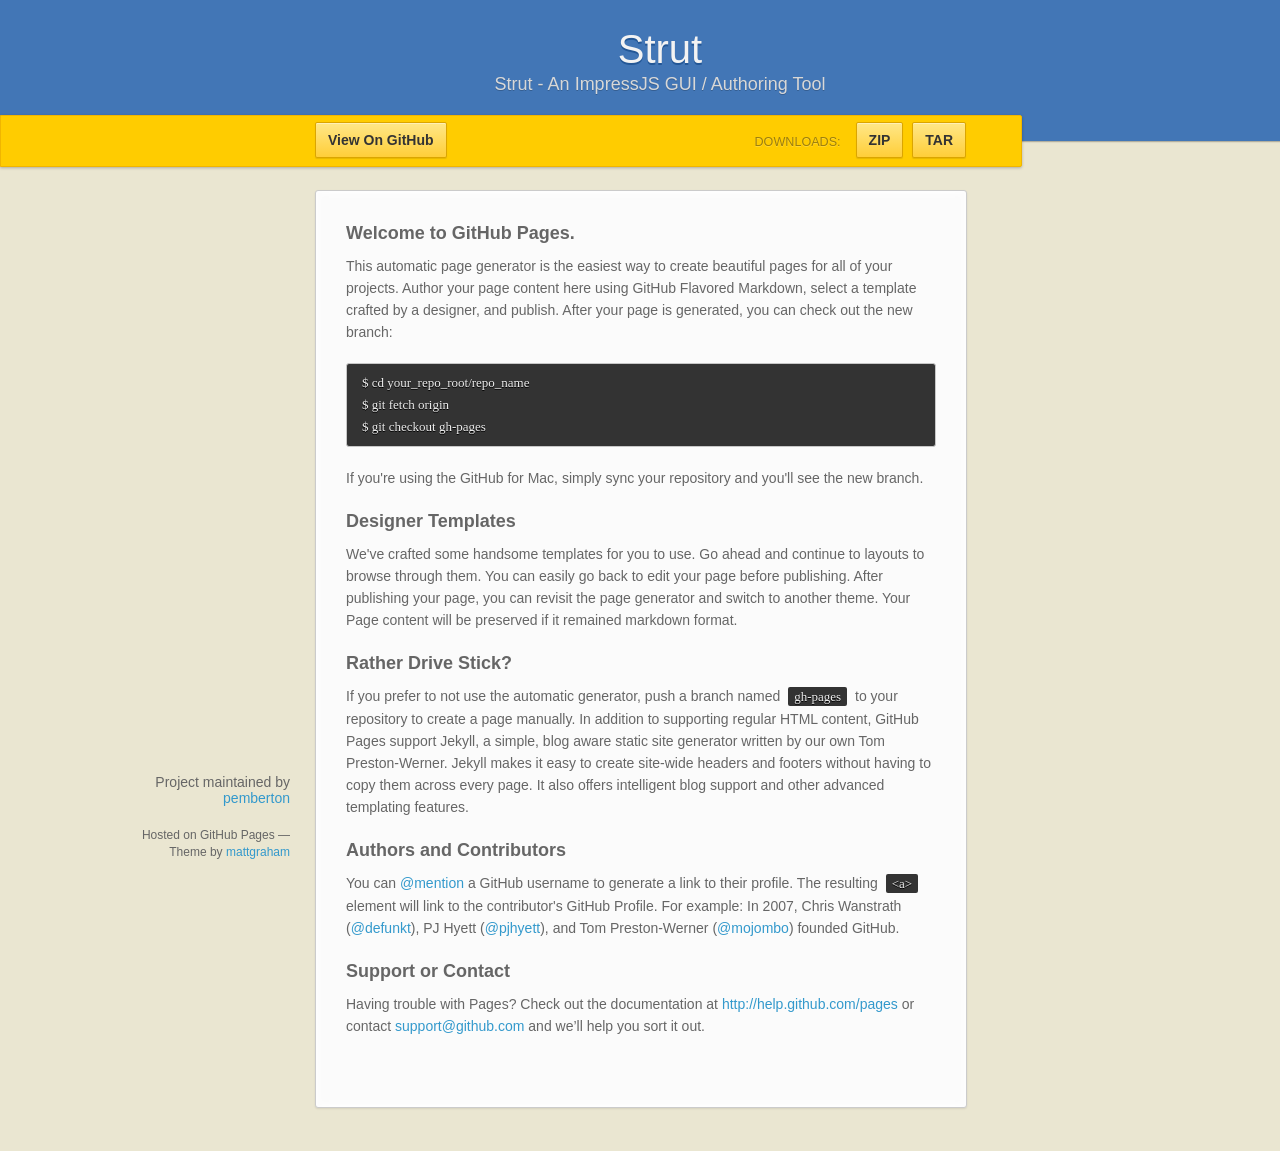
==== index.html @ c56223fb "Created gh-pages branch via GitHub" ====
<!doctype html>
<html>
  <head>
    <meta charset="utf-8">
    <meta http-equiv="X-UA-Compatible" content="chrome=1">
    <title>Strut by pemberton</title>
    <link rel="stylesheet" href="stylesheets/styles.css">
    <link rel="stylesheet" href="stylesheets/pygment_trac.css">
    <script src="https://ajax.googleapis.com/ajax/libs/jquery/1.7.1/jquery.min.js"></script>
    <script src="javascripts/main.js"></script>
    <!--[if lt IE 9]>
      <script src="//html5shiv.googlecode.com/svn/trunk/html5.js"></script>
    <![endif]-->
    <meta name="viewport" content="width=device-width, initial-scale=1, user-scalable=no">

  </head>
  <body>

      <header>
        <h1>Strut</h1>
        <p>Strut - An ImpressJS GUI / Authoring Tool</p>
      </header>

      <div id="banner">
        <span id="logo"></span>

        <a href="https://github.com/pemberton/Strut" class="button fork"><strong>View On GitHub</strong></a>
        <div class="downloads">
          <span>Downloads:</span>
          <ul>
            <li><a href="https://github.com/pemberton/Strut/zipball/master" class="button">ZIP</a></li>
            <li><a href="https://github.com/pemberton/Strut/tarball/master" class="button">TAR</a></li>
          </ul>
        </div>
      </div><!-- end banner -->

    <div class="wrapper">
      <nav>
        <ul></ul>
      </nav>
      <section>
        <h3>Welcome to GitHub Pages.</h3>

<p>This automatic page generator is the easiest way to create beautiful pages for all of your projects. Author your page content here using GitHub Flavored Markdown, select a template crafted by a designer, and publish. After your page is generated, you can check out the new branch:</p>

<pre><code>$ cd your_repo_root/repo_name
$ git fetch origin
$ git checkout gh-pages
</code></pre>

<p>If you're using the GitHub for Mac, simply sync your repository and you'll see the new branch.</p>

<h3>Designer Templates</h3>

<p>We've crafted some handsome templates for you to use. Go ahead and continue to layouts to browse through them. You can easily go back to edit your page before publishing. After publishing your page, you can revisit the page generator and switch to another theme. Your Page content will be preserved if it remained markdown format.</p>

<h3>Rather Drive Stick?</h3>

<p>If you prefer to not use the automatic generator, push a branch named <code>gh-pages</code> to your repository to create a page manually. In addition to supporting regular HTML content, GitHub Pages support Jekyll, a simple, blog aware static site generator written by our own Tom Preston-Werner. Jekyll makes it easy to create site-wide headers and footers without having to copy them across every page. It also offers intelligent blog support and other advanced templating features.</p>

<h3>Authors and Contributors</h3>

<p>You can <a href="https://github.com/blog/821" class="user-mention">@mention</a> a GitHub username to generate a link to their profile. The resulting <code>&lt;a&gt;</code> element will link to the contributor's GitHub Profile. For example: In 2007, Chris Wanstrath (<a href="https://github.com/defunkt" class="user-mention">@defunkt</a>), PJ Hyett (<a href="https://github.com/pjhyett" class="user-mention">@pjhyett</a>), and Tom Preston-Werner (<a href="https://github.com/mojombo" class="user-mention">@mojombo</a>) founded GitHub.</p>

<h3>Support or Contact</h3>

<p>Having trouble with Pages? Check out the documentation at <a href="http://help.github.com/pages">http://help.github.com/pages</a> or contact <a href="mailto:support@github.com">support@github.com</a> and we’ll help you sort it out.</p>
      </section>
      <footer>
        <p>Project maintained by <a href="https://github.com/pemberton">pemberton</a></p>
        <p><small>Hosted on GitHub Pages &mdash; Theme by <a href="http://twitter.com/#!/michigangraham">mattgraham</a></small></p>
      </footer>
    </div>
    <!--[if !IE]><script>fixScale(document);</script><!--<![endif]-->
    
  </body>
</html>
---- stylesheets/styles.css ----
/*
Leap Day for Github Pages
by Matt Graham
*/
@font-face {
  font-family: 'Quattrocento Sans';
  src: url("../fonts/quattrocentosans-bold-webfont.eot");
  src: url("../fonts/quattrocentosans-bold-webfont.eot?#iefix") format("embedded-opentype"), url("../fonts/quattrocentosans-bold-webfont.woff") format("woff"), url("../fonts/quattrocentosans-bold-webfont.ttf") format("truetype"), url("../fonts/quattrocentosans-bold-webfont.svg#QuattrocentoSansBold") format("svg");
  font-weight: bold;
  font-style: normal;
}

@font-face {
  font-family: 'Quattrocento Sans';
  src: url("../fonts/quattrocentosans-bolditalic-webfont.eot");
  src: url("../fonts/quattrocentosans-bolditalic-webfont.eot?#iefix") format("embedded-opentype"), url("../fonts/quattrocentosans-bolditalic-webfont.woff") format("woff"), url("../fonts/quattrocentosans-bolditalic-webfont.ttf") format("truetype"), url("../fonts/quattrocentosans-bolditalic-webfont.svg#QuattrocentoSansBoldItalic") format("svg");
  font-weight: bold;
  font-style: italic;
}

@font-face {
  font-family: 'Quattrocento Sans';
  src: url("../fonts/quattrocentosans-italic-webfont.eot");
  src: url("../fonts/quattrocentosans-italic-webfont.eot?#iefix") format("embedded-opentype"), url("../fonts/quattrocentosans-italic-webfont.woff") format("woff"), url("../fonts/quattrocentosans-italic-webfont.ttf") format("truetype"), url("../fonts/quattrocentosans-italic-webfont.svg#QuattrocentoSansItalic") format("svg");
  font-weight: normal;
  font-style: italic;
}

@font-face {
  font-family: 'Quattrocento Sans';
  src: url("../fonts/quattrocentosans-regular-webfont.eot");
  src: url("../fonts/quattrocentosans-regular-webfont.eot?#iefix") format("embedded-opentype"), url("../fonts/quattrocentosans-regular-webfont.woff") format("woff"), url("../fonts/quattrocentosans-regular-webfont.ttf") format("truetype"), url("../fonts/quattrocentosans-regular-webfont.svg#QuattrocentoSansRegular") format("svg");
  font-weight: normal;
  font-style: normal;
}

@font-face {
  font-family: 'Copse';
  src: url("../fonts/copse-regular-webfont.eot");
  src: url("../fonts/copse-regular-webfont.eot?#iefix") format("embedded-opentype"), url("../fonts/copse-regular-webfont.woff") format("woff"), url("../fonts/copse-regular-webfont.ttf") format("truetype"), url("../fonts/copse-regular-webfont.svg#CopseRegular") format("svg");
  font-weight: normal;
  font-style: normal;
}

/* normalize.css 2012-02-07T12:37 UTC - http://github.com/necolas/normalize.css */
/* =============================================================================
   HTML5 display definitions
   ========================================================================== */
/*
 * Corrects block display not defined in IE6/7/8/9 & FF3
 */
article,
aside,
details,
figcaption,
figure,
footer,
header,
hgroup,
nav,
section,
summary {
  display: block;
}

/*
 * Corrects inline-block display not defined in IE6/7/8/9 & FF3
 */
audio,
canvas,
video {
  display: inline-block;
  *display: inline;
  *zoom: 1;
}

/*
 * Prevents modern browsers from displaying 'audio' without controls
 */
audio:not([controls]) {
  display: none;
}

/*
 * Addresses styling for 'hidden' attribute not present in IE7/8/9, FF3, S4
 * Known issue: no IE6 support
 */
[hidden] {
  display: none;
}

/* =============================================================================
   Base
   ========================================================================== */
/*
 * 1. Corrects text resizing oddly in IE6/7 when body font-size is set using em units
 *    http://clagnut.com/blog/348/#c790
 * 2. Prevents iOS text size adjust after orientation change, without disabling user zoom
 *    www.456bereastreet.com/archive/201012/controlling_text_size_in_safari_for_ios_without_disabling_user_zoom/
 */
html {
  font-size: 100%;
  /* 1 */
  -webkit-text-size-adjust: 100%;
  /* 2 */
  -ms-text-size-adjust: 100%;
  /* 2 */
}

/*
 * Addresses font-family inconsistency between 'textarea' and other form elements.
 */
html,
button,
input,
select,
textarea {
  font-family: sans-serif;
}

/*
 * Addresses margins handled incorrectly in IE6/7
 */
body {
  margin: 0;
}

/* =============================================================================
   Links
   ========================================================================== */
/*
 * Addresses outline displayed oddly in Chrome
 */
a:focus {
  outline: thin dotted;
}

/*
 * Improves readability when focused and also mouse hovered in all browsers
 * people.opera.com/patrickl/experiments/keyboard/test
 */
a:hover,
a:active {
  outline: 0;
}

/* =============================================================================
   Typography
   ========================================================================== */
/*
 * Addresses font sizes and margins set differently in IE6/7
 * Addresses font sizes within 'section' and 'article' in FF4+, Chrome, S5
 */
h1 {
  font-size: 2em;
  margin: 0.67em 0;
}

h2 {
  font-size: 1.5em;
  margin: 0.83em 0;
}

h3 {
  font-size: 1.17em;
  margin: 1em 0;
}

h4 {
  font-size: 1em;
  margin: 1.33em 0;
}

h5 {
  font-size: 0.83em;
  margin: 1.67em 0;
}

h6 {
  font-size: 0.75em;
  margin: 2.33em 0;
}

/*
 * Addresses styling not present in IE7/8/9, S5, Chrome
 */
abbr[title] {
  border-bottom: 1px dotted;
}

/*
 * Addresses style set to 'bolder' in FF3+, S4/5, Chrome
*/
b,
strong {
  font-weight: bold;
}

blockquote {
  margin: 1em 40px;
}

/*
 * Addresses styling not present in S5, Chrome
 */
dfn {
  font-style: italic;
}

/*
 * Addresses styling not present in IE6/7/8/9
 */
mark {
  background: #ff0;
  color: #000;
}

/*
 * Addresses margins set differently in IE6/7
 */
p,
pre {
  margin: 1em 0;
}

/*
 * Corrects font family set oddly in IE6, S4/5, Chrome
 * en.wikipedia.org/wiki/User:Davidgothberg/Test59
 */
pre,
code,
kbd,
samp {
  font-family: monospace, serif;
  _font-family: 'courier new', monospace;
  font-size: 1em;
}

/*
 * 1. Addresses CSS quotes not supported in IE6/7
 * 2. Addresses quote property not supported in S4
 */
/* 1 */
q {
  quotes: none;
}

/* 2 */
q:before,
q:after {
  content: '';
  content: none;
}

small {
  font-size: 75%;
}

/*
 * Prevents sub and sup affecting line-height in all browsers
 * gist.github.com/413930
 */
sub,
sup {
  font-size: 75%;
  line-height: 0;
  position: relative;
  vertical-align: baseline;
}

sup {
  top: -0.5em;
}

sub {
  bottom: -0.25em;
}

/* =============================================================================
   Lists
   ========================================================================== */
/*
 * Addresses margins set differently in IE6/7
 */
dl,
menu,
ol,
ul {
  margin: 1em 0;
}

dd {
  margin: 0 0 0 40px;
}

/*
 * Addresses paddings set differently in IE6/7
 */
menu,
ol,
ul {
  padding: 0 0 0 40px;
}

/*
 * Corrects list images handled incorrectly in IE7
 */
nav ul,
nav ol {
  list-style: none;
  list-style-image: none;
}

/* =============================================================================
   Embedded content
   ========================================================================== */
/*
 * 1. Removes border when inside 'a' element in IE6/7/8/9, FF3
 * 2. Improves image quality when scaled in IE7
 *    code.flickr.com/blog/2008/11/12/on-ui-quality-the-little-things-client-side-image-resizing/
 */
img {
  border: 0;
  /* 1 */
  -ms-interpolation-mode: bicubic;
  /* 2 */
}

/*
 * Corrects overflow displayed oddly in IE9
 */
svg:not(:root) {
  overflow: hidden;
}

/* =============================================================================
   Figures
   ========================================================================== */
/*
 * Addresses margin not present in IE6/7/8/9, S5, O11
 */
figure {
  margin: 0;
}

/* =============================================================================
   Forms
   ========================================================================== */
/*
 * Corrects margin displayed oddly in IE6/7
 */
form {
  margin: 0;
}

/*
 * Define consistent border, margin, and padding
 */
fieldset {
  border: 1px solid #c0c0c0;
  margin: 0 2px;
  padding: 0.35em 0.625em 0.75em;
}

/*
 * 1. Corrects color not being inherited in IE6/7/8/9
 * 2. Corrects text not wrapping in FF3 
 * 3. Corrects alignment displayed oddly in IE6/7
 */
legend {
  border: 0;
  /* 1 */
  padding: 0;
  white-space: normal;
  /* 2 */
  *margin-left: -7px;
  /* 3 */
}

/*
 * 1. Corrects font size not being inherited in all browsers
 * 2. Addresses margins set differently in IE6/7, FF3+, S5, Chrome
 * 3. Improves appearance and consistency in all browsers
 */
button,
input,
select,
textarea {
  font-size: 100%;
  /* 1 */
  margin: 0;
  /* 2 */
  vertical-align: baseline;
  /* 3 */
  *vertical-align: middle;
  /* 3 */
}

/*
 * Addresses FF3/4 setting line-height on 'input' using !important in the UA stylesheet
 */
button,
input {
  line-height: normal;
  /* 1 */
}

/*
 * 1. Improves usability and consistency of cursor style between image-type 'input' and others
 * 2. Corrects inability to style clickable 'input' types in iOS
 * 3. Removes inner spacing in IE7 without affecting normal text inputs
 *    Known issue: inner spacing remains in IE6
 */
button,
input[type="button"],
input[type="reset"],
input[type="submit"] {
  cursor: pointer;
  /* 1 */
  -webkit-appearance: button;
  /* 2 */
  *overflow: visible;
  /* 3 */
}

/*
 * Re-set default cursor for disabled elements
 */
button[disabled],
input[disabled] {
  cursor: default;
}

/*
 * 1. Addresses box sizing set to content-box in IE8/9
 * 2. Removes excess padding in IE8/9
 * 3. Removes excess padding in IE7
      Known issue: excess padding remains in IE6
 */
input[type="checkbox"],
input[type="radio"] {
  box-sizing: border-box;
  /* 1 */
  padding: 0;
  /* 2 */
  *height: 13px;
  /* 3 */
  *width: 13px;
  /* 3 */
}

/*
 * 1. Addresses appearance set to searchfield in S5, Chrome
 * 2. Addresses box-sizing set to border-box in S5, Chrome (include -moz to future-proof)
 */
input[type="search"] {
  -webkit-appearance: textfield;
  /* 1 */
  -moz-box-sizing: content-box;
  -webkit-box-sizing: content-box;
  /* 2 */
  box-sizing: content-box;
}

/*
 * Removes inner padding and search cancel button in S5, Chrome on OS X
 */
input[type="search"]::-webkit-search-decoration,
input[type="search"]::-webkit-search-cancel-button {
  -webkit-appearance: none;
}

/*
 * Removes inner padding and border in FF3+
 * www.sitepen.com/blog/2008/05/14/the-devils-in-the-details-fixing-dojos-toolbar-buttons/
 */
button::-moz-focus-inner,
input::-moz-focus-inner {
  border: 0;
  padding: 0;
}

/*
 * 1. Removes default vertical scrollbar in IE6/7/8/9
 * 2. Improves readability and alignment in all browsers
 */
textarea {
  overflow: auto;
  /* 1 */
  vertical-align: top;
  /* 2 */
}

/* =============================================================================
   Tables
   ========================================================================== */
/*
 * Remove most spacing between table cells
 */
table {
  border-collapse: collapse;
  border-spacing: 0;
}

body {
  font: 14px/22px "Quattrocento Sans", "Helvetica Neue", Helvetica, Arial, sans-serif;
  color: #666;
  font-weight: 300;
  margin: 0px;
  padding: 0px 0 20px 0px;
  background: url(../images/body-background.png) #eae6d1;
}

h1, h2, h3, h4, h5, h6 {
  color: #333;
  margin: 0 0 10px;
}

p, ul, ol, table, pre, dl {
  margin: 0 0 20px;
}

h1, h2, h3 {
  line-height: 1.1;
}

h1 {
  font-size: 28px;
}

h2 {
  font-size: 24px;
  color: #393939;
}

h3, h4, h5, h6 {
  color: #666666;
}

h3 {
  font-size: 18px;
  line-height: 24px;
}

a {
  color: #3399cc;
  font-weight: 400;
  text-decoration: none;
}

a small {
  font-size: 11px;
  color: #666;
  margin-top: -0.6em;
  display: block;
}

ul {
  list-style-image: url("../images/bullet.png");
}

strong {
  font-weight: bold;
  color: #333;
}

.wrapper {
  width: 650px;
  margin: 0 auto;
  position: relative;
}

section img {
  max-width: 100%;
}

blockquote {
  border-left: 1px solid #ffcc00;
  margin: 0;
  padding: 0 0 0 20px;
  font-style: italic;
}

code {
  font-family: "Lucida Sans", Monaco, Bitstream Vera Sans Mono, Lucida Console, Terminal;
  font-size: 13px;
  color: #efefef;
  text-shadow: 0px 1px 0px #000;
  margin: 0 4px;
  padding: 2px 6px;
  background: #333;
  -moz-border-radius: 2px;
  -webkit-border-radius: 2px;
  -o-border-radius: 2px;
  -ms-border-radius: 2px;
  -khtml-border-radius: 2px;
  border-radius: 2px;
}

pre {
  padding: 8px 15px;
  background: #333333;
  -moz-border-radius: 3px;
  -webkit-border-radius: 3px;
  -o-border-radius: 3px;
  -ms-border-radius: 3px;
  -khtml-border-radius: 3px;
  border-radius: 3px;
  border: 1px solid #c7c7c7;
  overflow: auto;
  overflow-y: hidden;
}
pre code {
  margin: 0px;
  padding: 0px;
}

table {
  width: 100%;
  border-collapse: collapse;
}

th {
  text-align: left;
  padding: 5px 10px;
  border-bottom: 1px solid #e5e5e5;
  color: #444;
}

td {
  text-align: left;
  padding: 5px 10px;
  border-bottom: 1px solid #e5e5e5;
  border-right: 1px solid #ffcc00;
}
td:first-child {
  border-left: 1px solid #ffcc00;
}

hr {
  border: 0;
  outline: none;
  height: 11px;
  background: transparent url("../images/hr.gif") center center repeat-x;
  margin: 0 0 20px;
}

dt {
  color: #444;
  font-weight: 700;
}

header {
  padding: 25px 20px 40px 20px;
  margin: 0;
  position: fixed;
  top: 0;
  left: 0;
  right: 0;
  width: 100%;
  text-align: center;
  background: url(../images/background.png) #4276b6;
  -moz-box-shadow: 1px 0px 2px rgba(0, 0, 0, 0.75);
  -webkit-box-shadow: 1px 0px 2px rgba(0, 0, 0, 0.75);
  -o-box-shadow: 1px 0px 2px rgba(0, 0, 0, 0.75);
  box-shadow: 1px 0px 2px rgba(0, 0, 0, 0.75);
  z-index: 99;
  -webkit-font-smoothing: antialiased;
  min-height: 76px;
}
header h1 {
  font: 40px/48px "Copse", "Helvetica Neue", Helvetica, Arial, sans-serif;
  color: #f3f3f3;
  text-shadow: 0px 2px 0px #235796;
  margin: 0px;
  white-space: nowrap;
  overflow: hidden;
  text-overflow: ellipsis;
  -o-text-overflow: ellipsis;
  -ms-text-overflow: ellipsis;
}
header p {
  color: #d8d8d8;
  text-shadow: rgba(0, 0, 0, 0.2) 0 1px 0;
  font-size: 18px;
  margin: 0px;
}

#banner {
  z-index: 100;
  left: 0;
  right: 50%;
  height: 50px;
  margin-right: -382px;
  position: fixed;
  top: 115px;
  background: #ffcc00;
  border: 1px solid #f0b500;
  -moz-box-shadow: 0px 1px 3px rgba(0, 0, 0, 0.25);
  -webkit-box-shadow: 0px 1px 3px rgba(0, 0, 0, 0.25);
  -o-box-shadow: 0px 1px 3px rgba(0, 0, 0, 0.25);
  box-shadow: 0px 1px 3px rgba(0, 0, 0, 0.25);
  -moz-border-radius: 0px 2px 2px 0px;
  -webkit-border-radius: 0px 2px 2px 0px;
  -o-border-radius: 0px 2px 2px 0px;
  -ms-border-radius: 0px 2px 2px 0px;
  -khtml-border-radius: 0px 2px 2px 0px;
  border-radius: 0px 2px 2px 0px;
  padding-right: 10px;
}
#banner .button {
  border: 1px solid #dba500;
  background: -webkit-gradient(linear, 50% 0%, 50% 100%, color-stop(0%, #ffe788), color-stop(100%, #ffce38));
  background: -webkit-linear-gradient(#ffe788, #ffce38);
  background: -moz-linear-gradient(#ffe788, #ffce38);
  background: -o-linear-gradient(#ffe788, #ffce38);
  background: -ms-linear-gradient(#ffe788, #ffce38);
  background: linear-gradient(#ffe788, #ffce38);
  -moz-border-radius: 2px;
  -webkit-border-radius: 2px;
  -o-border-radius: 2px;
  -ms-border-radius: 2px;
  -khtml-border-radius: 2px;
  border-radius: 2px;
  -moz-box-shadow: inset 0px 1px 0px rgba(255, 255, 255, 0.4), 0px 1px 1px rgba(0, 0, 0, 0.1);
  -webkit-box-shadow: inset 0px 1px 0px rgba(255, 255, 255, 0.4), 0px 1px 1px rgba(0, 0, 0, 0.1);
  -o-box-shadow: inset 0px 1px 0px rgba(255, 255, 255, 0.4), 0px 1px 1px rgba(0, 0, 0, 0.1);
  box-shadow: inset 0px 1px 0px rgba(255, 255, 255, 0.4), 0px 1px 1px rgba(0, 0, 0, 0.1);
  background-color: #FFE788;
  margin-left: 5px;
  padding: 10px 12px;
  margin-top: 6px;
  line-height: 14px;
  font-size: 14px;
  color: #333;
  font-weight: bold;
  display: inline-block;
  text-align: center;
}
#banner .button:hover {
  background: -webkit-gradient(linear, 50% 0%, 50% 100%, color-stop(0%, #ffe788), color-stop(100%, #ffe788));
  background: -webkit-linear-gradient(#ffe788, #ffe788);
  background: -moz-linear-gradient(#ffe788, #ffe788);
  background: -o-linear-gradient(#ffe788, #ffe788);
  background: -ms-linear-gradient(#ffe788, #ffe788);
  background: linear-gradient(#ffe788, #ffe788);
  background-color: #ffeca0;
}
#banner .fork {
  position: fixed;
  left: 50%;
  margin-left: -325px;
  padding: 10px 12px;
  margin-top: 6px;
  line-height: 14px;
  font-size: 14px;
  background-color: #FFE788;
}
#banner .downloads {
  float: right;
  margin: 0 45px 0 0;
}
#banner .downloads span {
  float: left;
  line-height: 52px;
  font-size: 90%;
  color: #9d7f0d;
  text-transform: uppercase;
  text-shadow: rgba(255, 255, 255, 0.2) 0 1px 0;
}
#banner ul {
  list-style: none;
  height: 40px;
  padding: 0;
  float: left;
  margin-left: 10px;
}
#banner ul li {
  display: inline;
}
#banner ul li a.button {
  background-color: #FFE788;
}
#banner #logo {
  position: absolute;
  height: 36px;
  width: 36px;
  right: 7px;
  top: 7px;
  display: block;
  background: url(../images/octocat-logo.png);
}

section {
  width: 590px;
  padding: 30px 30px 50px 30px;
  margin: 20px 0;
  margin-top: 190px;
  position: relative;
  background: #fbfbfb;
  -moz-border-radius: 3px;
  -webkit-border-radius: 3px;
  -o-border-radius: 3px;
  -ms-border-radius: 3px;
  -khtml-border-radius: 3px;
  border-radius: 3px;
  border: 1px solid #cbcbcb;
  -moz-box-shadow: 0px 1px 2px rgba(0, 0, 0, 0.09), inset 0px 0px 2px 2px rgba(255, 255, 255, 0.5), inset 0 0 5px 5px rgba(255, 255, 255, 0.4);
  -webkit-box-shadow: 0px 1px 2px rgba(0, 0, 0, 0.09), inset 0px 0px 2px 2px rgba(255, 255, 255, 0.5), inset 0 0 5px 5px rgba(255, 255, 255, 0.4);
  -o-box-shadow: 0px 1px 2px rgba(0, 0, 0, 0.09), inset 0px 0px 2px 2px rgba(255, 255, 255, 0.5), inset 0 0 5px 5px rgba(255, 255, 255, 0.4);
  box-shadow: 0px 1px 2px rgba(0, 0, 0, 0.09), inset 0px 0px 2px 2px rgba(255, 255, 255, 0.5), inset 0 0 5px 5px rgba(255, 255, 255, 0.4);
}

small {
  font-size: 12px;
}

nav {
  width: 230px;
  position: fixed;
  top: 220px;
  left: 50%;
  margin-left: -580px;
  text-align: right;
}
nav ul {
  list-style: none;
  list-style-image: none;
  font-size: 14px;
  line-height: 24px;
}
nav ul li {
  padding: 5px 0px;
  line-height: 16px;
}
nav ul li.tag-h1 {
  font-size: 1.2em;
}
nav ul li.tag-h1 a {
  font-weight: bold;
  color: #333;
}
nav ul li.tag-h2 + .tag-h1 {
  margin-top: 10px;
}
nav ul a {
  color: #666;
}
nav ul a:hover {
  color: #999;
}

footer {
  width: 180px;
  position: fixed;
  left: 50%;
  margin-left: -530px;
  bottom: 20px;
  text-align: right;
  line-height: 16px;
}

@media print, screen and (max-width: 1060px) {
  div.wrapper {
    width: auto;
    margin: 0;
  }

  nav {
    display: none;
  }

  header, section, footer {
    float: none;
  }
  header h1, section h1, footer h1 {
    white-space: nowrap;
    overflow: hidden;
    text-overflow: ellipsis;
    -o-text-overflow: ellipsis;
    -ms-text-overflow: ellipsis;
  }

  #banner {
    width: 100%;
  }
  #banner .downloads {
    margin-right: 60px;
  }
  #banner #logo {
    margin-right: 15px;
  }

  section {
    border: 1px solid #e5e5e5;
    border-width: 1px 0;
    padding: 20px auto;
    margin: 190px auto 20px;
    max-width: 600px;
  }

  footer {
    text-align: center;
    margin: 20px auto;
    position: relative;
    left: auto;
    bottom: auto;
    width: auto;
  }
}
@media print, screen and (max-width: 720px) {
  body {
    word-wrap: break-word;
  }

  header {
    padding: 20px 20px;
    margin: 0;
  }
  header h1 {
    font-size: 32px;
    white-space: nowrap;
    overflow: hidden;
    text-overflow: ellipsis;
    -o-text-overflow: ellipsis;
    -ms-text-overflow: ellipsis;
  }
  header p {
    display: none;
  }

  #banner {
    top: 80px;
  }
  #banner .fork {
    float: left;
    display: inline-block;
    margin-left: 0px;
    position: fixed;
    left: 20px;
  }

  section {
    margin-top: 130px;
    margin-bottom: 0px;
    width: auto;
  }

  header ul, header p.view {
    position: static;
  }
}
@media print, screen and (max-width: 480px) {
  header {
    position: relative;
    padding: 5px 0px;
    min-height: 0px;
  }
  header h1 {
    font-size: 24px;
    white-space: nowrap;
    overflow: hidden;
    text-overflow: ellipsis;
    -o-text-overflow: ellipsis;
    -ms-text-overflow: ellipsis;
  }

  section {
    margin-top: 5px;
  }

  #banner {
    display: none;
  }

  header ul {
    display: none;
  }
}
@media print {
  body {
    padding: 0.4in;
    font-size: 12pt;
    color: #444;
  }
}
@media print, screen and (max-height: 680px) {
  footer {
    text-align: center;
    margin: 20px auto;
    position: relative;
    left: auto;
    bottom: auto;
    width: auto;
  }
}
@media print, screen and (max-height: 480px) {
  nav {
    display: none;
  }

  footer {
    text-align: center;
    margin: 20px auto;
    position: relative;
    left: auto;
    bottom: auto;
    width: auto;
  }
}
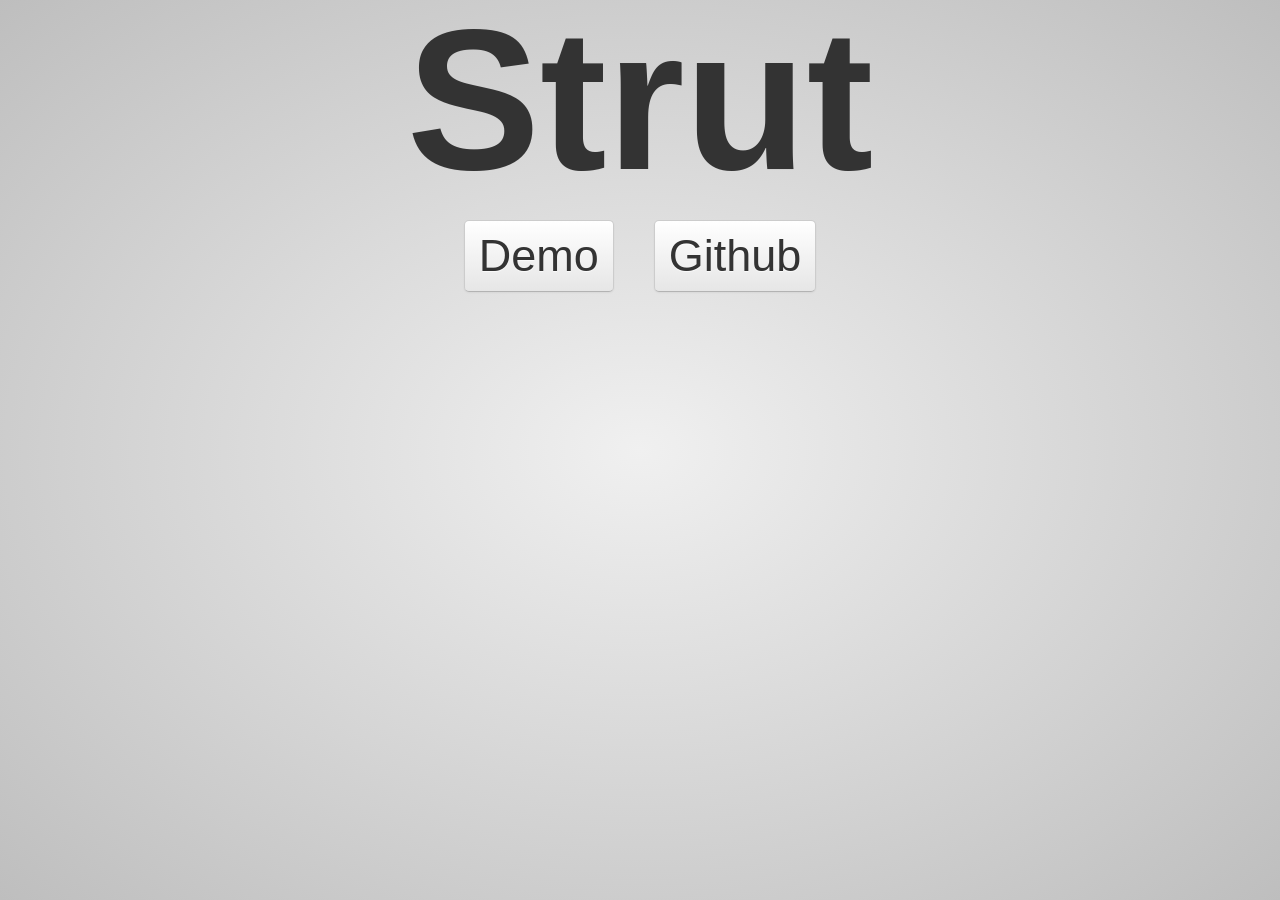
==== commit 2c0555d9: "clone" ====
--- a/index.html
+++ b/index.html
@@ -1,77 +1,14 @@
-<!doctype html>
-<html>
-  <head>
-    <meta charset="utf-8">
-    <meta http-equiv="X-UA-Compatible" content="chrome=1">
-    <title>Strut by pemberton</title>
-    <link rel="stylesheet" href="stylesheets/styles.css">
-    <link rel="stylesheet" href="stylesheets/pygment_trac.css">
-    <script src="https://ajax.googleapis.com/ajax/libs/jquery/1.7.1/jquery.min.js"></script>
-    <script src="javascripts/main.js"></script>
-    <!--[if lt IE 9]>
-      <script src="//html5shiv.googlecode.com/svn/trunk/html5.js"></script>
-    <![endif]-->
-    <meta name="viewport" content="width=device-width, initial-scale=1, user-scalable=no">
-
-  </head>
-  <body>
-
-      <header>
-        <h1>Strut</h1>
-        <p>Strut - An ImpressJS GUI / Authoring Tool</p>
-      </header>
-
-      <div id="banner">
-        <span id="logo"></span>
-
-        <a href="https://github.com/pemberton/Strut" class="button fork"><strong>View On GitHub</strong></a>
-        <div class="downloads">
-          <span>Downloads:</span>
-          <ul>
-            <li><a href="https://github.com/pemberton/Strut/zipball/master" class="button">ZIP</a></li>
-            <li><a href="https://github.com/pemberton/Strut/tarball/master" class="button">TAR</a></li>
-          </ul>
-        </div>
-      </div><!-- end banner -->
-
-    <div class="wrapper">
-      <nav>
-        <ul></ul>
-      </nav>
-      <section>
-        <h3>Welcome to GitHub Pages.</h3>
-
-<p>This automatic page generator is the easiest way to create beautiful pages for all of your projects. Author your page content here using GitHub Flavored Markdown, select a template crafted by a designer, and publish. After your page is generated, you can check out the new branch:</p>
-
-<pre><code>$ cd your_repo_root/repo_name
-$ git fetch origin
-$ git checkout gh-pages
-</code></pre>
-
-<p>If you're using the GitHub for Mac, simply sync your repository and you'll see the new branch.</p>
-
-<h3>Designer Templates</h3>
-
-<p>We've crafted some handsome templates for you to use. Go ahead and continue to layouts to browse through them. You can easily go back to edit your page before publishing. After publishing your page, you can revisit the page generator and switch to another theme. Your Page content will be preserved if it remained markdown format.</p>
-
-<h3>Rather Drive Stick?</h3>
-
-<p>If you prefer to not use the automatic generator, push a branch named <code>gh-pages</code> to your repository to create a page manually. In addition to supporting regular HTML content, GitHub Pages support Jekyll, a simple, blog aware static site generator written by our own Tom Preston-Werner. Jekyll makes it easy to create site-wide headers and footers without having to copy them across every page. It also offers intelligent blog support and other advanced templating features.</p>
-
-<h3>Authors and Contributors</h3>
-
-<p>You can <a href="https://github.com/blog/821" class="user-mention">@mention</a> a GitHub username to generate a link to their profile. The resulting <code>&lt;a&gt;</code> element will link to the contributor's GitHub Profile. For example: In 2007, Chris Wanstrath (<a href="https://github.com/defunkt" class="user-mention">@defunkt</a>), PJ Hyett (<a href="https://github.com/pjhyett" class="user-mention">@pjhyett</a>), and Tom Preston-Werner (<a href="https://github.com/mojombo" class="user-mention">@mojombo</a>) founded GitHub.</p>
-
-<h3>Support or Contact</h3>
-
-<p>Having trouble with Pages? Check out the documentation at <a href="http://help.github.com/pages">http://help.github.com/pages</a> or contact <a href="mailto:support@github.com">support@github.com</a> and we’ll help you sort it out.</p>
-      </section>
-      <footer>
-        <p>Project maintained by <a href="https://github.com/pemberton">pemberton</a></p>
-        <p><small>Hosted on GitHub Pages &mdash; Theme by <a href="http://twitter.com/#!/michigangraham">mattgraham</a></small></p>
-      </footer>
-    </div>
-    <!--[if !IE]><script>fixScale(document);</script><!--<![endif]-->
-    
-  </body>
+<!DOCTYPE html>
+<html lang="en">
+<head>
+	<title>Strut - ALPHA</title>
+	<link rel="stylesheet" href="client/web/res/css/bootstrap.css"></link>
+	<link rel="stylesheet" href="main.css"></link>
+</head>
+<body>
+	<div class="container">
+		<h1>Strut</h1>
+		<a class="btn btn-large first" href="http://tantaman.github.com/Strut/client/web/index.html">Demo</a><a class="btn btn-large" href="https://github.com/tantaman/Strut">Github</a>
+	</div>
+</body>
 </html>
--- a/main.css
+++ b/main.css
@@ -0,0 +1,32 @@
+body {
+	background: -webkit-radial-gradient(#F0F0F0, #BEBEBE);
+	background: -moz-radial-gradient(#F0F0F0, #BEBEBE);
+	background: -ms-radial-gradient(#F0F0F0, #BEBEBE);
+	background: -o-radial-gradient(#F0F0F0, #BEBEBE);
+	background: radial-gradient(#F0F0F0, #BEBEBE);
+	width: 100%;
+	height: 100%;
+}
+
+html {
+	height: 100%;
+}
+
+.container {
+	min-height: 100%;
+	text-align: center;
+}
+
+h1 {
+	font-size: 200px;
+	line-height: 200px;
+}
+
+.btn-large {
+	font-size: 45px;
+	margin-top: 20px;
+}
+
+.first {
+	margin-right: 40px;
+}
